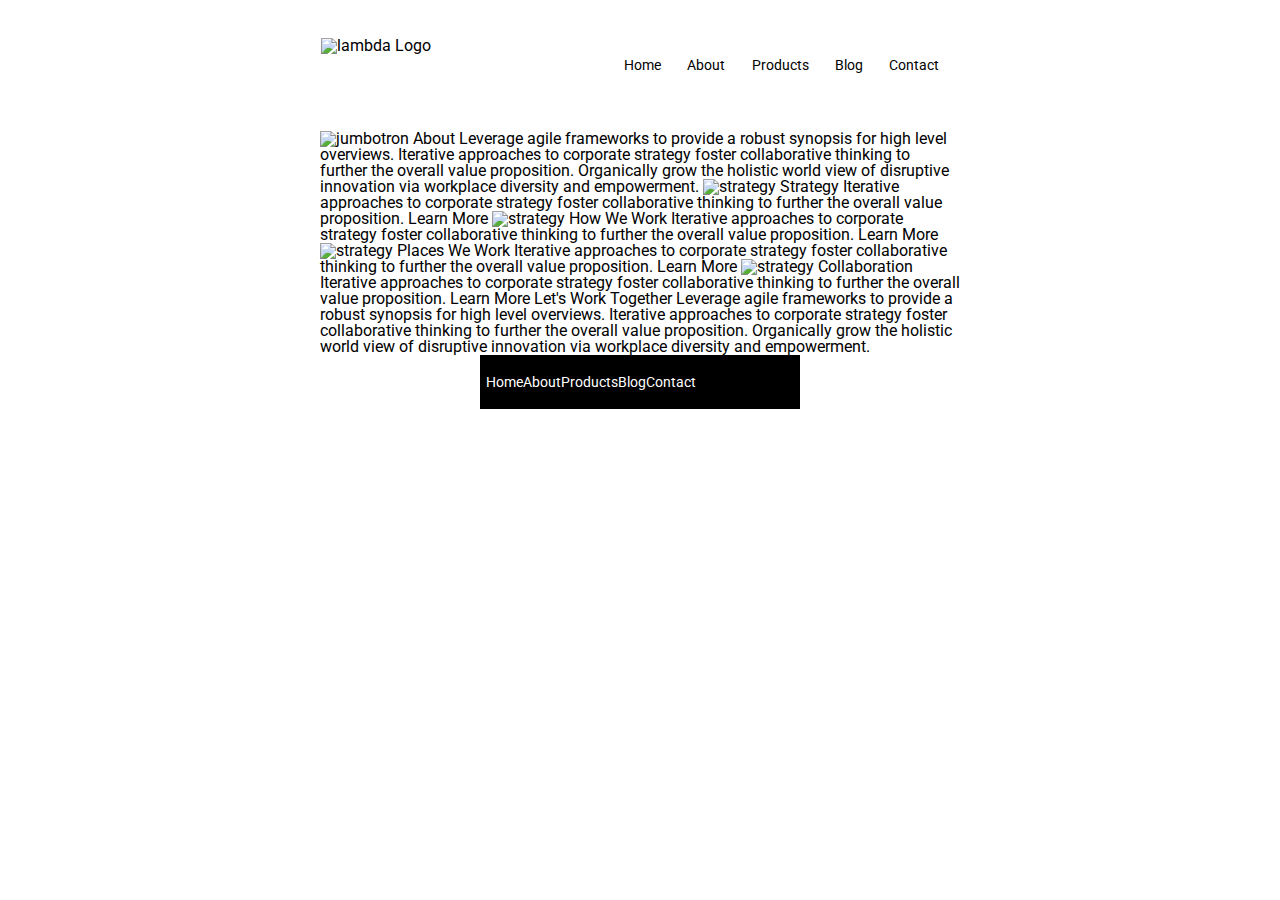
==== about.html @ 1e7e78a9 "finished index page" ====
<!DOCTYPE html>

<html lang="en">
  <head>
    <meta charset="utf-8" />

    <title>Sprint Challenge - About</title>

    <link
      href="https://fonts.googleapis.com/css?family=Roboto|Rubik"
      rel="stylesheet"
    />
    <link rel="stylesheet" href="css/index.css" />
  </head>

  <body>
    <header>
      <img src="/img/lambda-black.png" alt="lambda Logo" />
      <nav>
        <a href="/index.html">Home</a>
        <a href="/about.html">About</a>
        <a href="#">Products</a>
        <a href="#">Blog</a>
        <a href="#">Contact</a>
      </nav>
    </header>

    <div class="container about-page">
      <img src="/img/jumbo-about.png" alt="jumbotron" />
      About Leverage agile frameworks to provide a robust synopsis for high
      level overviews. Iterative approaches to corporate strategy foster
      collaborative thinking to further the overall value proposition.
      Organically grow the holistic world view of disruptive innovation via
      workplace diversity and empowerment.

      <img src="img/about-plan.png" alt="strategy" />

      Strategy Iterative approaches to corporate strategy foster collaborative
      thinking to further the overall value proposition. Learn More

      <img src="img/about-working.png" alt="strategy" />

      How We Work Iterative approaches to corporate strategy foster
      collaborative thinking to further the overall value proposition. Learn
      More

      <img src="img/about-office.png" alt="strategy" />

      Places We Work Iterative approaches to corporate strategy foster
      collaborative thinking to further the overall value proposition. Learn
      More

      <img src="img/about-meeting.png" alt="strategy" />

      Collaboration Iterative approaches to corporate strategy foster
      collaborative thinking to further the overall value proposition. Learn
      More Let's Work Together Leverage agile frameworks to provide a robust
      synopsis for high level overviews. Iterative approaches to corporate
      strategy foster collaborative thinking to further the overall value
      proposition. Organically grow the holistic world view of disruptive
      innovation via workplace diversity and empowerment.

      <footer>
        <nav>
          <a href="index.html">Home</a>
          <a href="#">About</a>
          <a href="#">Products</a>
          <a href="#">Blog</a>
          <a href="#">Contact</a>
        </nav>
      </footer>
    </div>
    <!-- container -->
  </body>
</html>
---- css/index.css ----
/* http://meyerweb.com/eric/tools/css/reset/ 
   v2.0 | 20110126
   License: none (public domain)
*/

html,
body,
div,
span,
applet,
object,
iframe,
h1,
h2,
h3,
h4,
h5,
h6,
p,
blockquote,
pre,
a,
abbr,
acronym,
address,
big,
cite,
code,
del,
dfn,
em,
img,
ins,
kbd,
q,
s,
samp,
small,
strike,
strong,
sub,
sup,
tt,
var,
b,
u,
i,
center,
dl,
dt,
dd,
ol,
ul,
li,
fieldset,
form,
label,
legend,
table,
caption,
tbody,
tfoot,
thead,
tr,
th,
td,
article,
aside,
canvas,
details,
embed,
figure,
figcaption,
footer,
header,
hgroup,
menu,
nav,
output,
ruby,
section,
summary,
time,
mark,
audio,
video {
  margin: 0;
  padding: 0;
  border: 0;
  font-size: 100%;
  font: inherit;
  vertical-align: baseline;
}
/* HTML5 display-role reset for older browsers */
article,
aside,
details,
figcaption,
figure,
footer,
header,
hgroup,
menu,
nav,
section {
  display: block;
}
body {
  line-height: 1;
}
ol,
ul {
  list-style: none;
}
blockquote,
q {
  quotes: none;
}
blockquote:before,
blockquote:after,
q:before,
q:after {
  content: "";
  content: none;
}
table {
  border-collapse: collapse;
  border-spacing: 0;
}

* {
  box-sizing: border-box;
}

html,
body {
  height: 100%;
  font-family: "Roboto", sans-serif;
}

h1,
h2,
h3,
h4,
h5 {
  font-size: 18px;
  margin-bottom: 15px;
  font-family: "Rubik", sans-serif;
}

p {
  line-height: 1.4;
}

header {
  display: flex;
  flex-direction: row;
  justify-content: space-evenly;
  padding: 3%;
  width: 83%;
  margin: 0 auto;
}

header nav {
  width: 36%;
  display: flex;
  justify-content: space-between;
  align-items: center;
  padding: 20px 2%;
  font-size: 14px;
}

nav a {
  color: black;
  text-decoration: none;
}

.container {
  width: 50%;
  margin: 0 auto;
}

.container img {
  width: -webkit-fill-available;
}

.top-content {
  display: flex;
  flex-wrap: wrap;
  justify-content: space-evenly;
  margin-bottom: 20px;
  border-bottom: 1px dashed black;
}

.top-content .text-container {
  width: 48%;
  padding: 0 1%;
  padding-bottom: 20px;
  margin-top: 2%;
}

.middle-content {
  margin-bottom: 20px;
  border-bottom: 1px dashed black;
  width: 50%;
  margin: 0 auto;
}

.middle-content h2 {
  padding: 0 2%;
  margin-bottom: 0;
}

.middle-content .boxes {
  display: flex;
  flex-wrap: wrap;
  justify-content: space-evenly;
  text-align: center;
  margin: 0 auto;
}

.middle-content .boxes .box {
  width: 12.5%;
  height: 100px;
  background: black;
  margin: 20px 2.5%;
  color: white;
  display: flex;
  align-items: center;
  justify-content: center;
}

.boxes .box:nth-child(1) {
  background-color: teal;
}

.boxes .box:nth-child(2) {
  background-color: gold;
}

.boxes .box:nth-child(3) {
  background-color: cadetblue;
}

.boxes .box:nth-child(4) {
  background-color: coral;
}

.boxes .box:nth-child(5) {
  background-color: crimson;
}

.boxes .box:nth-child(6) {
  background-color: forestgreen;
}

.boxes .box:nth-child(7) {
  background-color: darkorchid;
}

.boxes .box:nth-child(8) {
  background-color: hotpink;
}

.boxes .box:nth-child(9) {
  background-color: indigo;
}

.boxes .box:nth-child(10) {
  background-color: dodgerblue;
}

.bottom-content {
  display: flex;
  flex-direction: row;
  margin: 0 2% 20px;
  justify-content: space-around;
  width: 50%;
  margin: 0 auto;
  padding: 0.7%;
}

.bottom-content .text-container {
  padding-right: 4%;
  flex-direction: column;
}

.bottom-content .text-container:last-child {
  padding-right: 0;
}

footer {
  background: black;
  display: flex;
  justify-content: space-between;
  width: 50%;
  margin: 0 auto;
}

footer nav {
  width: 60%;
  display: flex;
  justify-content: space-between;
  align-items: center;
  padding: 20px 2%;
  font-size: 14px;
}

footer nav a {
  color: white;
  text-decoration: none;
}
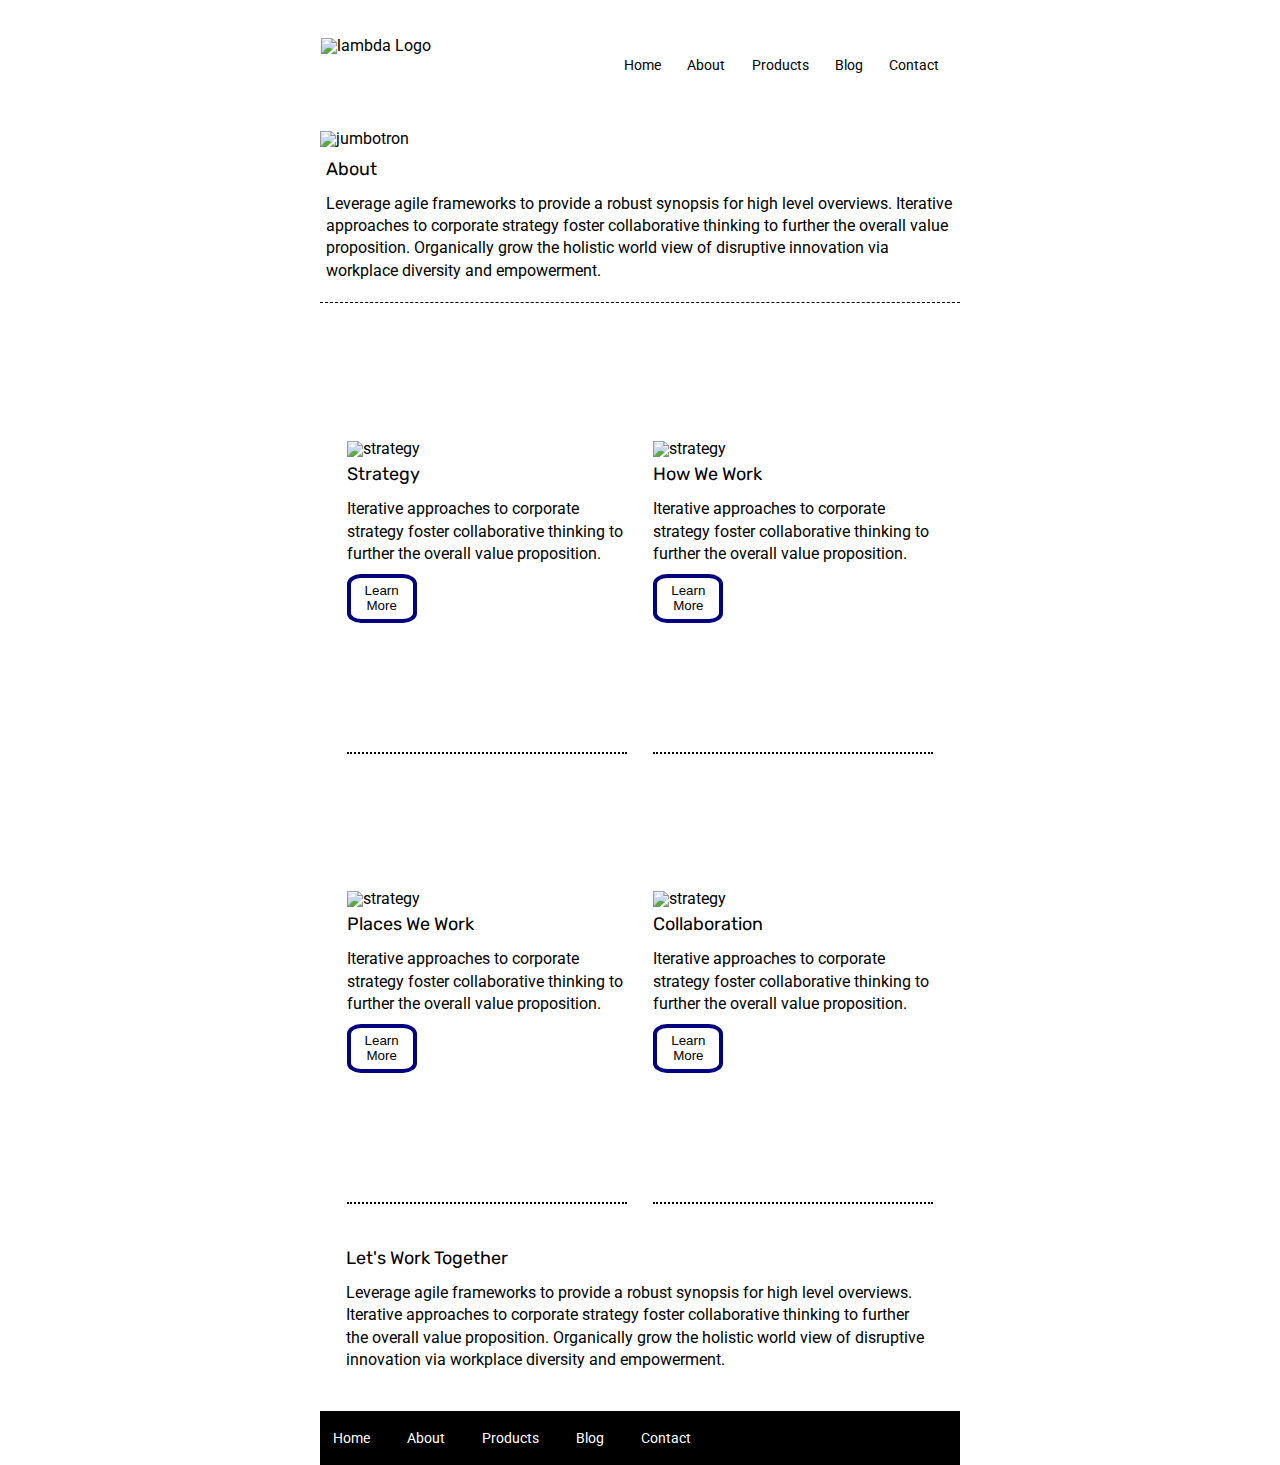
==== commit 1fcc9fe9: "finished about.html" ====
--- a/about.html
+++ b/about.html
@@ -27,49 +27,85 @@
 
     <div class="container about-page">
       <img src="/img/jumbo-about.png" alt="jumbotron" />
-      About Leverage agile frameworks to provide a robust synopsis for high
-      level overviews. Iterative approaches to corporate strategy foster
-      collaborative thinking to further the overall value proposition.
-      Organically grow the holistic world view of disruptive innovation via
-      workplace diversity and empowerment.
+      <section class="top-content">
+        <div class="text-container-about">
+          <h2>About</h2>
+          <p>
+            Leverage agile frameworks to provide a robust synopsis for high
+            level overviews. Iterative approaches to corporate strategy foster
+            collaborative thinking to further the overall value proposition.
+            Organically grow the holistic world view of disruptive innovation
+            via workplace diversity and empowerment.
+          </p>
+        </div>
+      </section>
+    </div>
+    <section class="top-content-info">
+      <div class="info-container">
+        <img src="img/about-plan.png" alt="strategy" />
+        <h2>Strategy</h2>
+        <p>
+          Iterative approaches to corporate strategy foster collaborative
+          thinking to further the overall value proposition.
+        </p>
+        <button class="learnMore">Learn More</button>
+      </div>
 
-      <img src="img/about-plan.png" alt="strategy" />
+      <div class="info-container">
+        <img src="img/about-working.png" alt="strategy" />
+        <h2>How We Work</h2>
+        <p>
+          Iterative approaches to corporate strategy foster collaborative
+          thinking to further the overall value proposition.
+        </p>
 
-      Strategy Iterative approaches to corporate strategy foster collaborative
-      thinking to further the overall value proposition. Learn More
+        <button class="learnMore">Learn More</button>
+      </div>
 
-      <img src="img/about-working.png" alt="strategy" />
+      <div class="info-container">
+        <img src="img/about-office.png" alt="strategy" />
 
-      How We Work Iterative approaches to corporate strategy foster
-      collaborative thinking to further the overall value proposition. Learn
-      More
+        <h2>Places We Work</h2>
+        <p>
+          Iterative approaches to corporate strategy foster collaborative
+          thinking to further the overall value proposition.
+        </p>
+        <button class="learnMore">Learn More</button>
+      </div>
+      <div class="info-container">
+        <img src="img/about-meeting.png" alt="strategy" />
 
-      <img src="img/about-office.png" alt="strategy" />
+        <h2>Collaboration</h2>
+        <p>
+          Iterative approaches to corporate strategy foster collaborative
+          thinking to further the overall value proposition.
+        </p>
+        <button class="learnMore">Learn More</button>
+      </div>
+    </section>
+    <section class="bottom-info">
+      <div class="text-container-bottom">
+        <h2>Let's Work Together</h2>
+        <p>
+          Leverage agile frameworks to provide a robust synopsis for high level
+          overviews. Iterative approaches to corporate strategy foster
+          collaborative thinking to further the overall value proposition.
+          Organically grow the holistic world view of disruptive innovation via
+          workplace diversity and empowerment.
+        </p>
+      </div>
+    </section>
 
-      Places We Work Iterative approaches to corporate strategy foster
-      collaborative thinking to further the overall value proposition. Learn
-      More
+    <footer>
+      <nav>
+        <a href="index.html">Home</a>
+        <a href="/about.html">About</a>
+        <a href="#">Products</a>
+        <a href="#">Blog</a>
+        <a href="#">Contact</a>
+      </nav>
+    </footer>
 
-      <img src="img/about-meeting.png" alt="strategy" />
-
-      Collaboration Iterative approaches to corporate strategy foster
-      collaborative thinking to further the overall value proposition. Learn
-      More Let's Work Together Leverage agile frameworks to provide a robust
-      synopsis for high level overviews. Iterative approaches to corporate
-      strategy foster collaborative thinking to further the overall value
-      proposition. Organically grow the holistic world view of disruptive
-      innovation via workplace diversity and empowerment.
-
-      <footer>
-        <nav>
-          <a href="index.html">Home</a>
-          <a href="#">About</a>
-          <a href="#">Products</a>
-          <a href="#">Blog</a>
-          <a href="#">Contact</a>
-        </nav>
-      </footer>
-    </div>
     <!-- container -->
   </body>
 </html>
--- a/css/index.css
+++ b/css/index.css
@@ -310,3 +310,65 @@
   color: white;
   text-decoration: none;
 }
+
+/*About.html*/
+
+.top-content .text-container-about {
+  padding: 0 1%;
+  padding-bottom: 20px;
+  margin-top: 2%;
+}
+
+.top-content-info {
+  min-height: 100%;
+  display: flex;
+  flex-wrap: wrap;
+  flex-direction: row;
+  justify-content: space-evenly;
+  margin-bottom: 20px;
+  /* border-bottom: 1px dashed black; */
+  width: 50%;
+  margin: 0 auto;
+}
+
+.top-content-info h2 {
+  margin-top: 3%;
+}
+
+.top-content-info p {
+  display: block;
+  margin-bottom: 3%;
+}
+
+.info-container {
+  display: flex;
+  flex-basis: calc(50% - 40px);
+  justify-content: center;
+  flex-direction: column;
+  border-bottom: 2px dotted black;
+  margin-bottom: 3%;
+}
+
+.bottom-info {
+  display: flex;
+  flex-wrap: wrap;
+  justify-content: space-evenly;
+  margin-bottom: 20px;
+}
+
+.bottom-info .text-container-bottom {
+  width: 48%;
+  padding: 0 1%;
+  padding-bottom: 20px;
+  margin-top: 2%;
+}
+
+button {
+  display: block;
+  padding: 2%;
+  border-radius: 20%;
+  border: 4px solid navy;
+  background-color: #fff;
+  width: 25%;
+  margin-bottom: 4%;
+}
